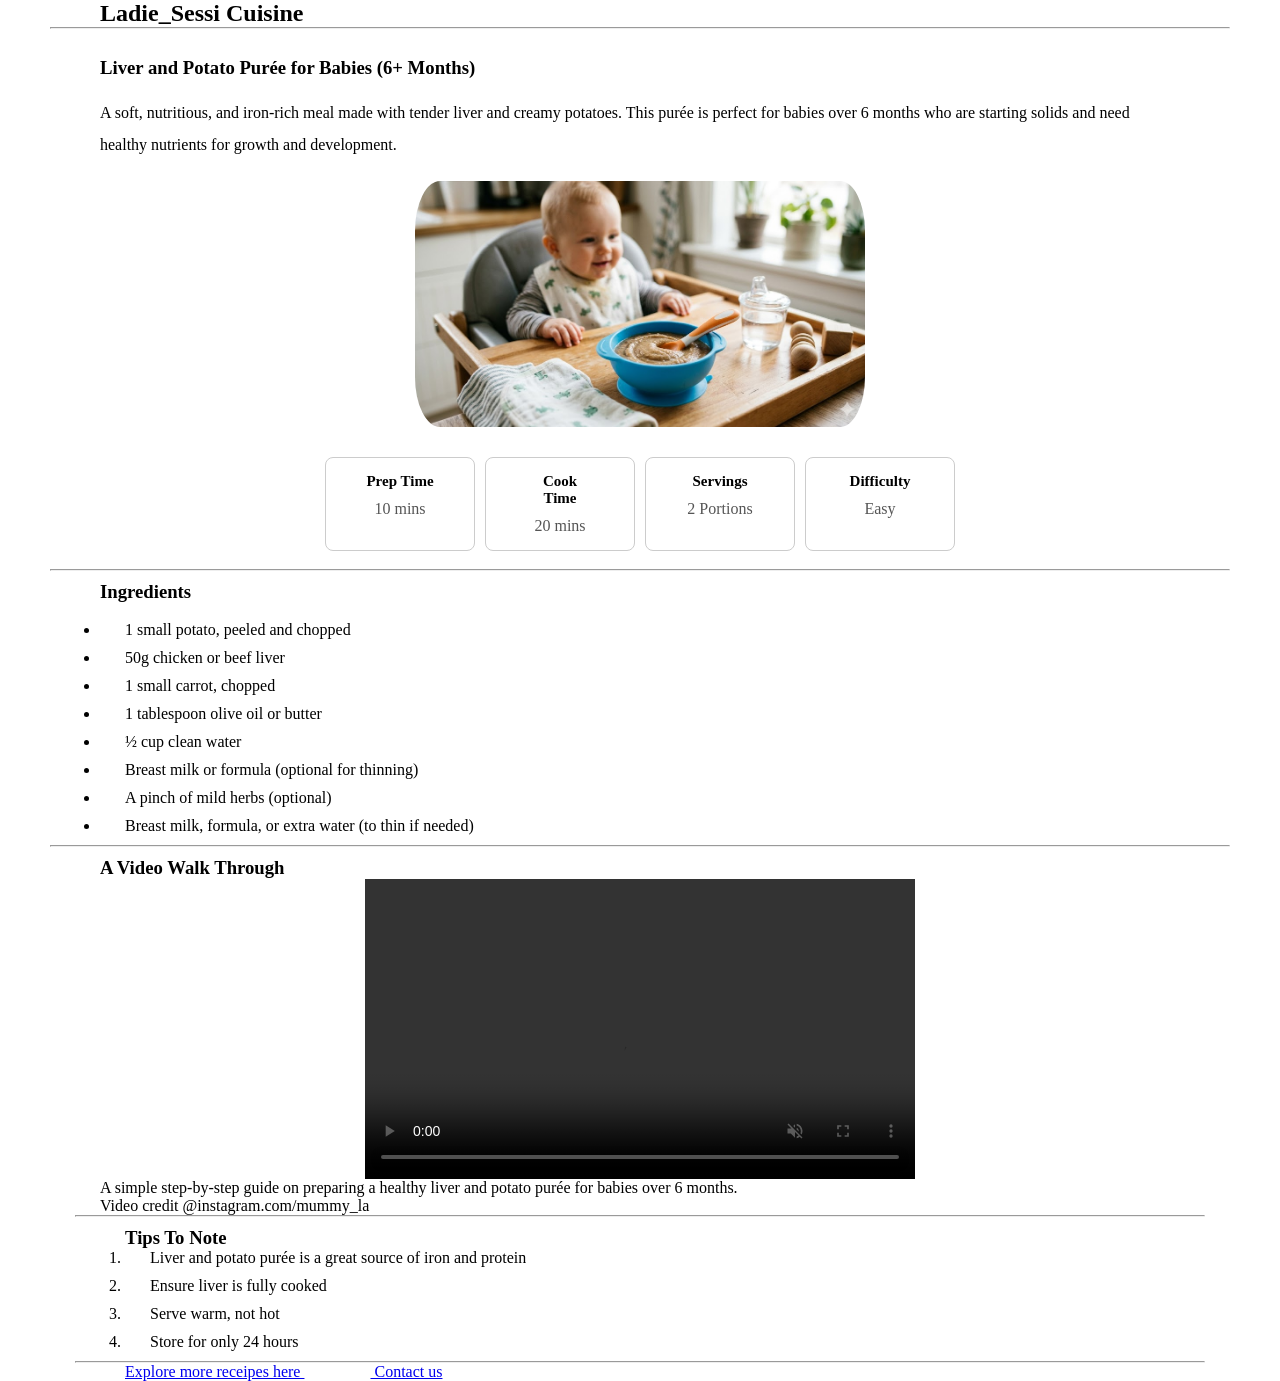
==== index.html @ ff2efc79 "Add the index, styles and assets files" ====
<!DOCTYPE html>
<html lang="en">
<head>
    <meta charset="UTF-8">
    <meta name="viewport" content="width=device-width, initial-scale=1.0">
    <title>Document</title>
    <link href="./style/style.css" rel="stylesheet">
</head>
<body>

<section class="heading-container">

    <h2>Ladie_Sessi Cuisine</h2>
   
</section>
<hr>

<br>

<section class="inter-font">  
<h3 class="heading">Liver and Potato Purée for Babies (6+ Months)</h3>
<br>
<p class="paragraph">A soft, nutritious, and iron-rich meal made with tender liver and creamy potatoes. 
This purée is perfect for babies over 6 months who are starting solids and need healthy nutrients
for growth and development.</p>

<img src="./assets/puree2.jpg" alt="puree image" class="img">


<div class="details ">

    <div class="box">
        <h3>Prep Time</h3>
        <p>10 mins</p>
    </div>

    <div class="box">
        <h3>Cook Time</h3>
        <p>20 mins</p>
    </div>

    <div class="box">
        <h3>Servings</h3>
        <p>2 Portions</p>
    </div>

    <div class="box">
        <h3>Difficulty</h3>
        <p>Easy</p>
    </div>
</div>
</section> 

<br>
<hr>

<section >
    <h3 class="heading">Ingredients</h3>
<br>
    <ul>
        <li>1 small potato, peeled and chopped</li>
        <li>50g chicken or beef liver</li>
        <li>1 small carrot, chopped</li>
        <li>1 tablespoon olive oil or butter</li>
        <li>½ cup clean water</li>
        <li>Breast milk or formula (optional for thinning)</li>
        <li>A pinch of mild herbs (optional)</li>
        <li>Breast milk, formula, or extra water (to thin if needed)</li>
    </ul>
</section>
<hr>

<section>
   
<h3 class="heading">A Video Walk Through</h3>


<video width="500" controls autoplay muted loop>
    <source src="./assets/puree.mp4.mp4" type="video/mp4">
   
</video>


<p class="video-caption">
    A simple step-by-step guide on preparing a healthy liver and potato purée for babies over 6 months.
<br>
Video credit @instagram.com/mummy_la
</p>

<hr>


<section>
   
    <h3 class="heading">Tips To Note</h3>

 <ol>
        <li>Liver and potato purée is a great source of iron and protein</li>
        <li>Ensure liver is fully cooked</li>
        <li>Serve warm, not hot</li>
        <li>Store for only 24 hours</li>
        
    </ol>
</section>

<hr>

<section>
 <a href="#more_recipe">Explore more receipes here
    </a>&emsp;<a href="#contact_us">
      Contact us
    </a>
</section>

      
</body>
</html>
---- style/style.css ----
*{
  box-sizing: border-box;
  padding: 0 25px;
  margin: 0;
}

/* Headings */

.heading {
  font-family: 'Times New Roman';
  font-weight: 700;
  font-style: semi-bold;
  padding-top: 10px;
}

.paragraph {
  font-family: 'Times New Roman';
  font-weight: 400;
  font-style: normal;
  line-height: 2;
}

/* Image */

.img{
  width:500px;
  height:auto;
   display: block;
  border-radius: 50px;
  display: block;
  margin: 20px auto; 
  }


  /* video */

  video {
    height: 300px; /* Set your desired height here */
    width: 600px;   /* This ensures the video doesn't look stretched */
    display: block;
    margin: 0 auto;
}

/* Lists */
li{
  margin-bottom: 10px;
}

ul{
  margin-bottom: 10px;
}

/* Box Part */
.details{
    display: flex;
    gap: 10px;
    justify-content: center;
    margin-top: 30px;
}


.box{
    border: 1px solid #ccc;
    padding: 15px;
    width: 150px;
    text-align: center;
    border-radius: 8px;
}

.box h3{
    margin: 0;
    font-size: 15px;
}

.box p{
    margin-top: 10px;
    color: #555;
}
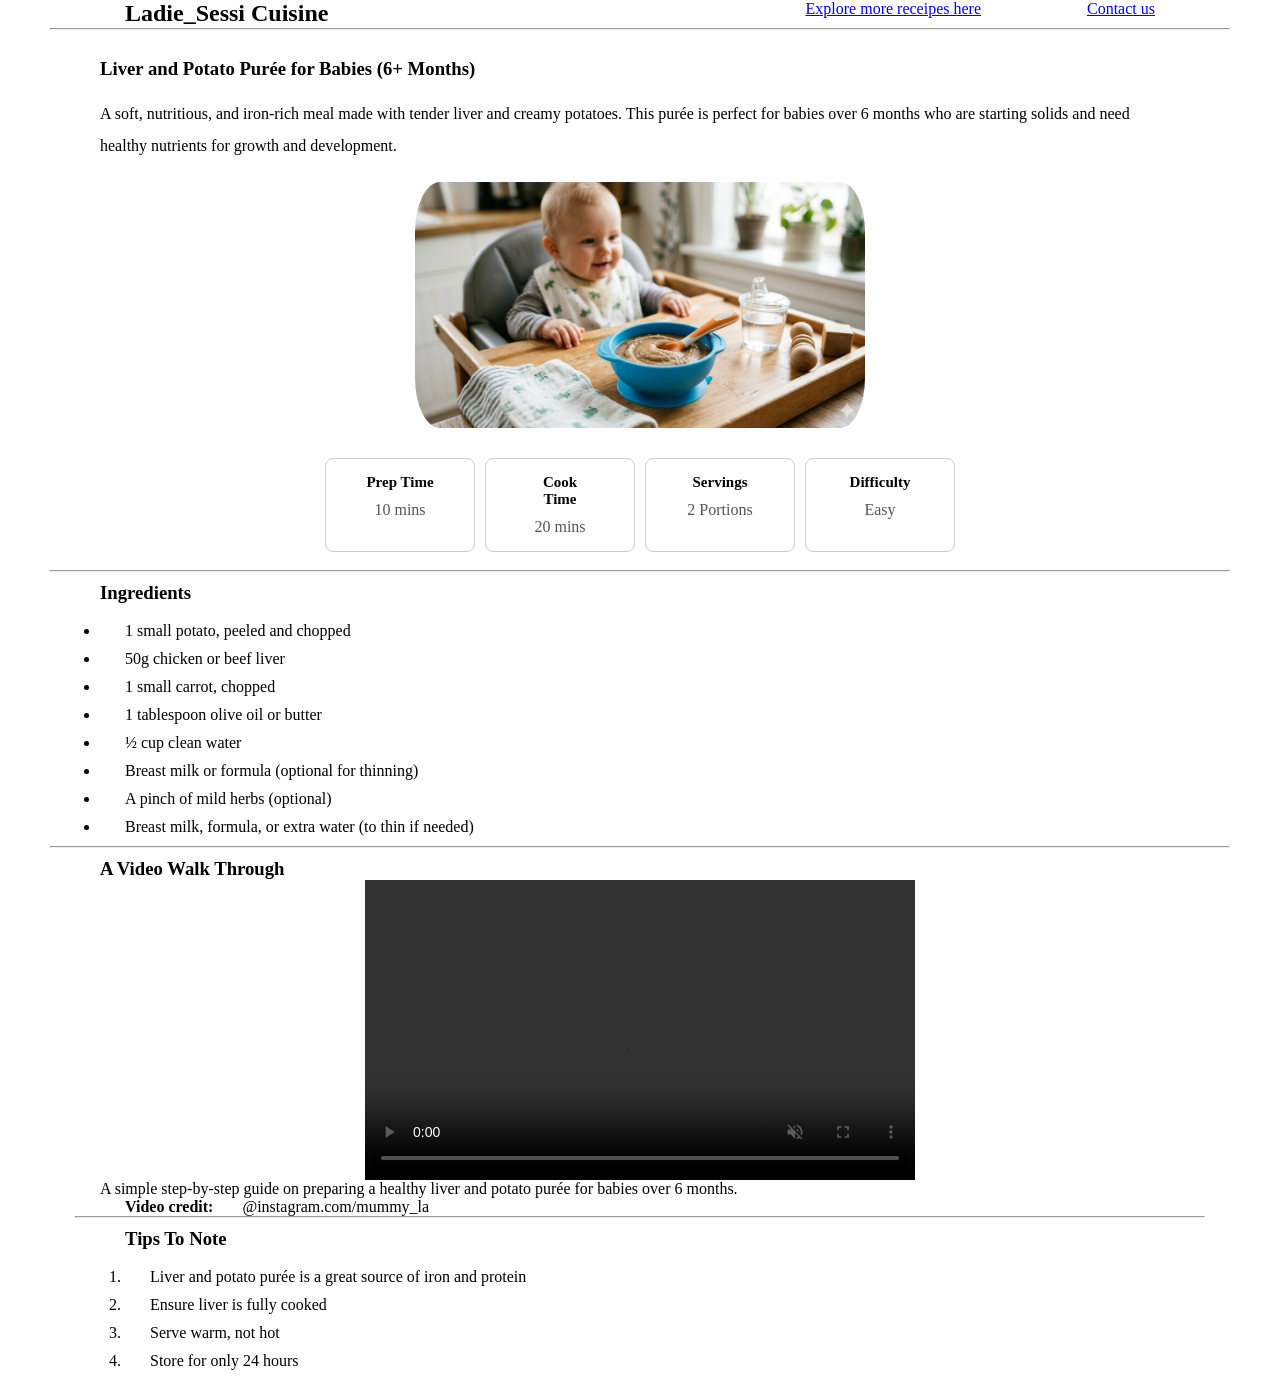
==== commit 22ba1571: "Update index.html and style.css" ====
--- a/index.html
+++ b/index.html
@@ -8,10 +8,15 @@
 </head>
 <body>
 
-<section class="heading-container">
-
+<section class>
+<div class="company-name">
     <h2>Ladie_Sessi Cuisine</h2>
-   
+    </div>
+    <div class="contact-details">
+      <a href="#more_recipe">Explore more receipes here
+    </a>&emsp;<a href="#contact_us">
+      Contact us   </a>
+     </div>
 </section>
 <hr>
 
@@ -83,8 +88,11 @@
 
 <p class="video-caption">
     A simple step-by-step guide on preparing a healthy liver and potato purée for babies over 6 months.
-<br>
-Video credit @instagram.com/mummy_la
+
+    <br>
+
+<b>Video credit:</b> @instagram.com/mummy_la
+
 </p>
 
 <hr>
@@ -93,7 +101,7 @@
 <section>
    
     <h3 class="heading">Tips To Note</h3>
-
+<br>
  <ol>
         <li>Liver and potato purée is a great source of iron and protein</li>
         <li>Ensure liver is fully cooked</li>
@@ -102,16 +110,6 @@
         
     </ol>
 </section>
-
-<hr>
-
-<section>
- <a href="#more_recipe">Explore more receipes here
-    </a>&emsp;<a href="#contact_us">
-      Contact us
-    </a>
-</section>
-
-      
+     
 </body>
 </html>
--- a/style/style.css
+++ b/style/style.css
@@ -5,6 +5,20 @@
 }
 
 /* Headings */
+.company-name{
+  display: flex;
+  justify-content: left;
+  gap: 20px;
+  position : absolute;
+}
+
+.contact-details{
+  display: flex;
+  justify-content: right;
+  gap: 20px;
+  position : relative;
+  margin-bottom: 10px;
+}
 
 .heading {
   font-family: 'Times New Roman';
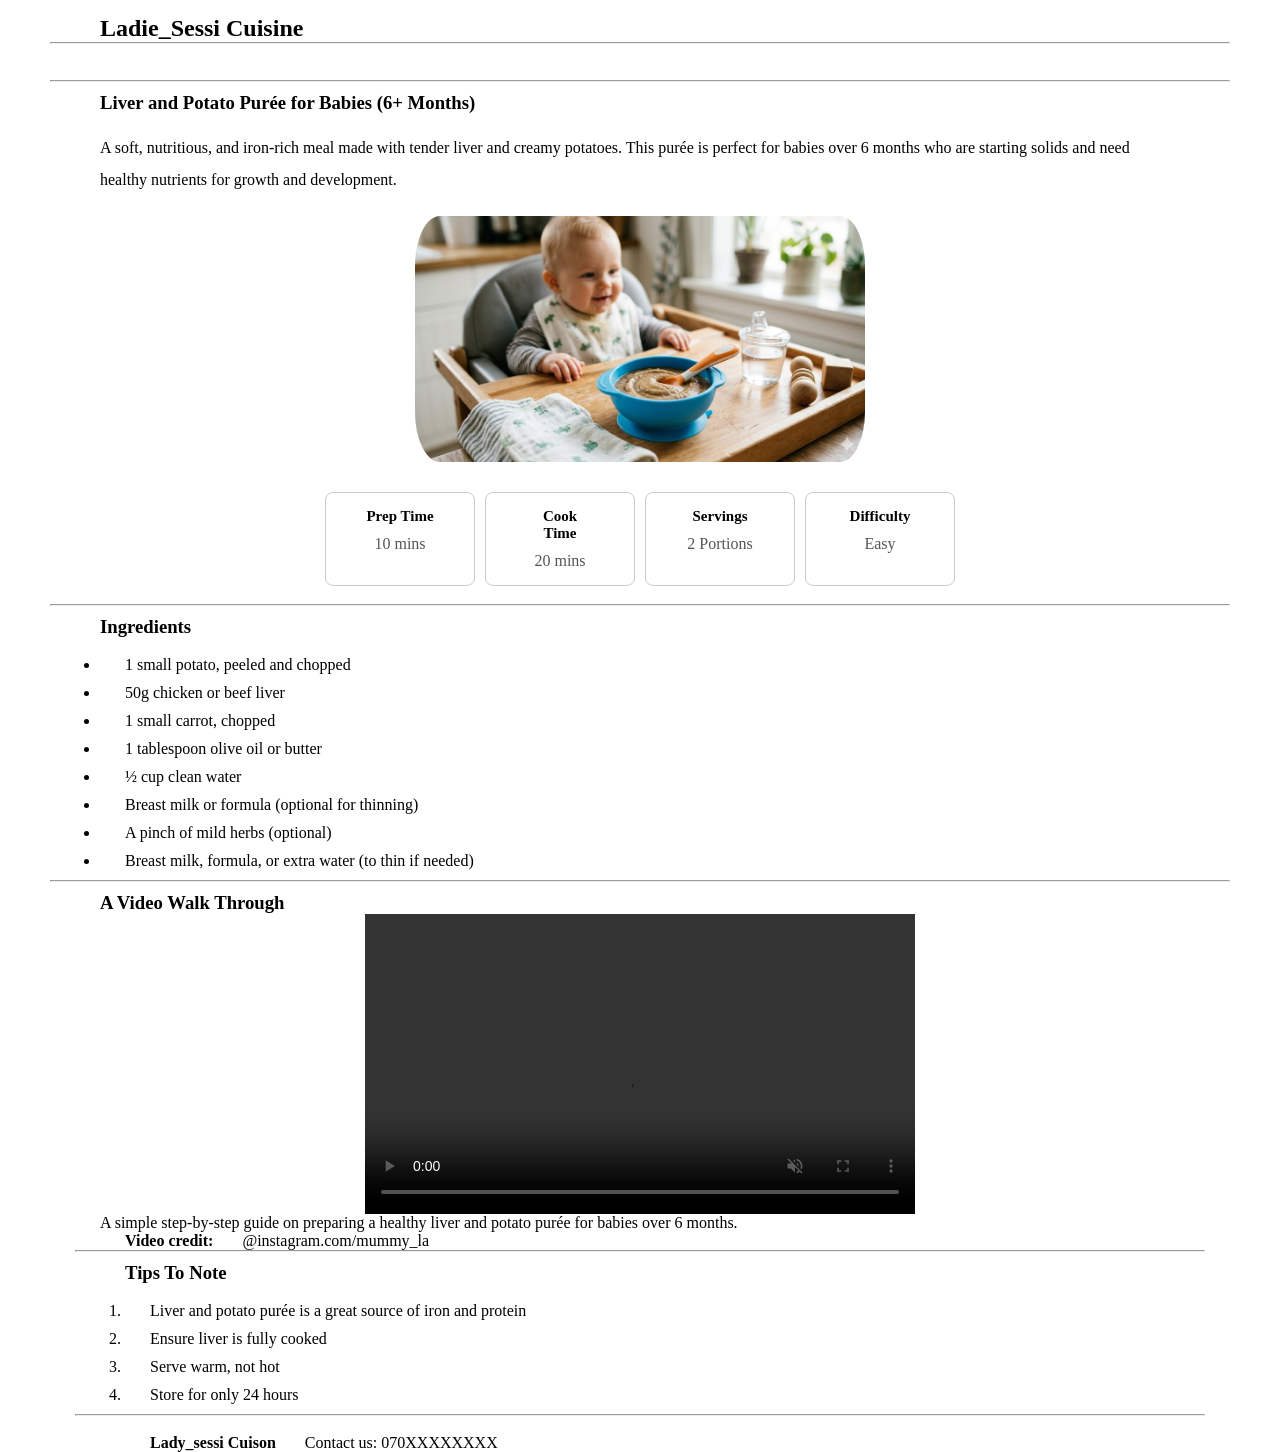
==== commit 45e38f9a: "Rework the index and style files" ====
--- a/index.html
+++ b/index.html
@@ -8,20 +8,16 @@
 </head>
 <body>
 
-<section class>
-<div class="company-name">
-    <h2>Ladie_Sessi Cuisine</h2>
-    </div>
-    <div class="contact-details">
-      <a href="#more_recipe">Explore more receipes here
-    </a>&emsp;<a href="#contact_us">
-      Contact us   </a>
-     </div>
-</section>
+<header >
+    <h2 class="company-name">Ladie_Sessi Cuisine</h2>
+     
+</header>
+
 <hr>
 
 <br>
-
+<br>
+<hr>
 <section class="inter-font">  
 <h3 class="heading">Liver and Potato Purée for Babies (6+ Months)</h3>
 <br>
@@ -110,6 +106,16 @@
         
     </ol>
 </section>
+
+<hr>
+<br>
+<footer>
+    <p>
+        <b>Lady_sessi Cuison</b>  Contact us: 070XXXXXXXX
+       </p> 
+    
+     
+</footer>
      
 </body>
 </html>
--- a/style/style.css
+++ b/style/style.css
@@ -9,16 +9,9 @@
   display: flex;
   justify-content: left;
   gap: 20px;
-  position : absolute;
+  margin-top: 15px;
 }
 
-.contact-details{
-  display: flex;
-  justify-content: right;
-  gap: 20px;
-  position : relative;
-  margin-bottom: 10px;
-}
 
 .heading {
   font-family: 'Times New Roman';
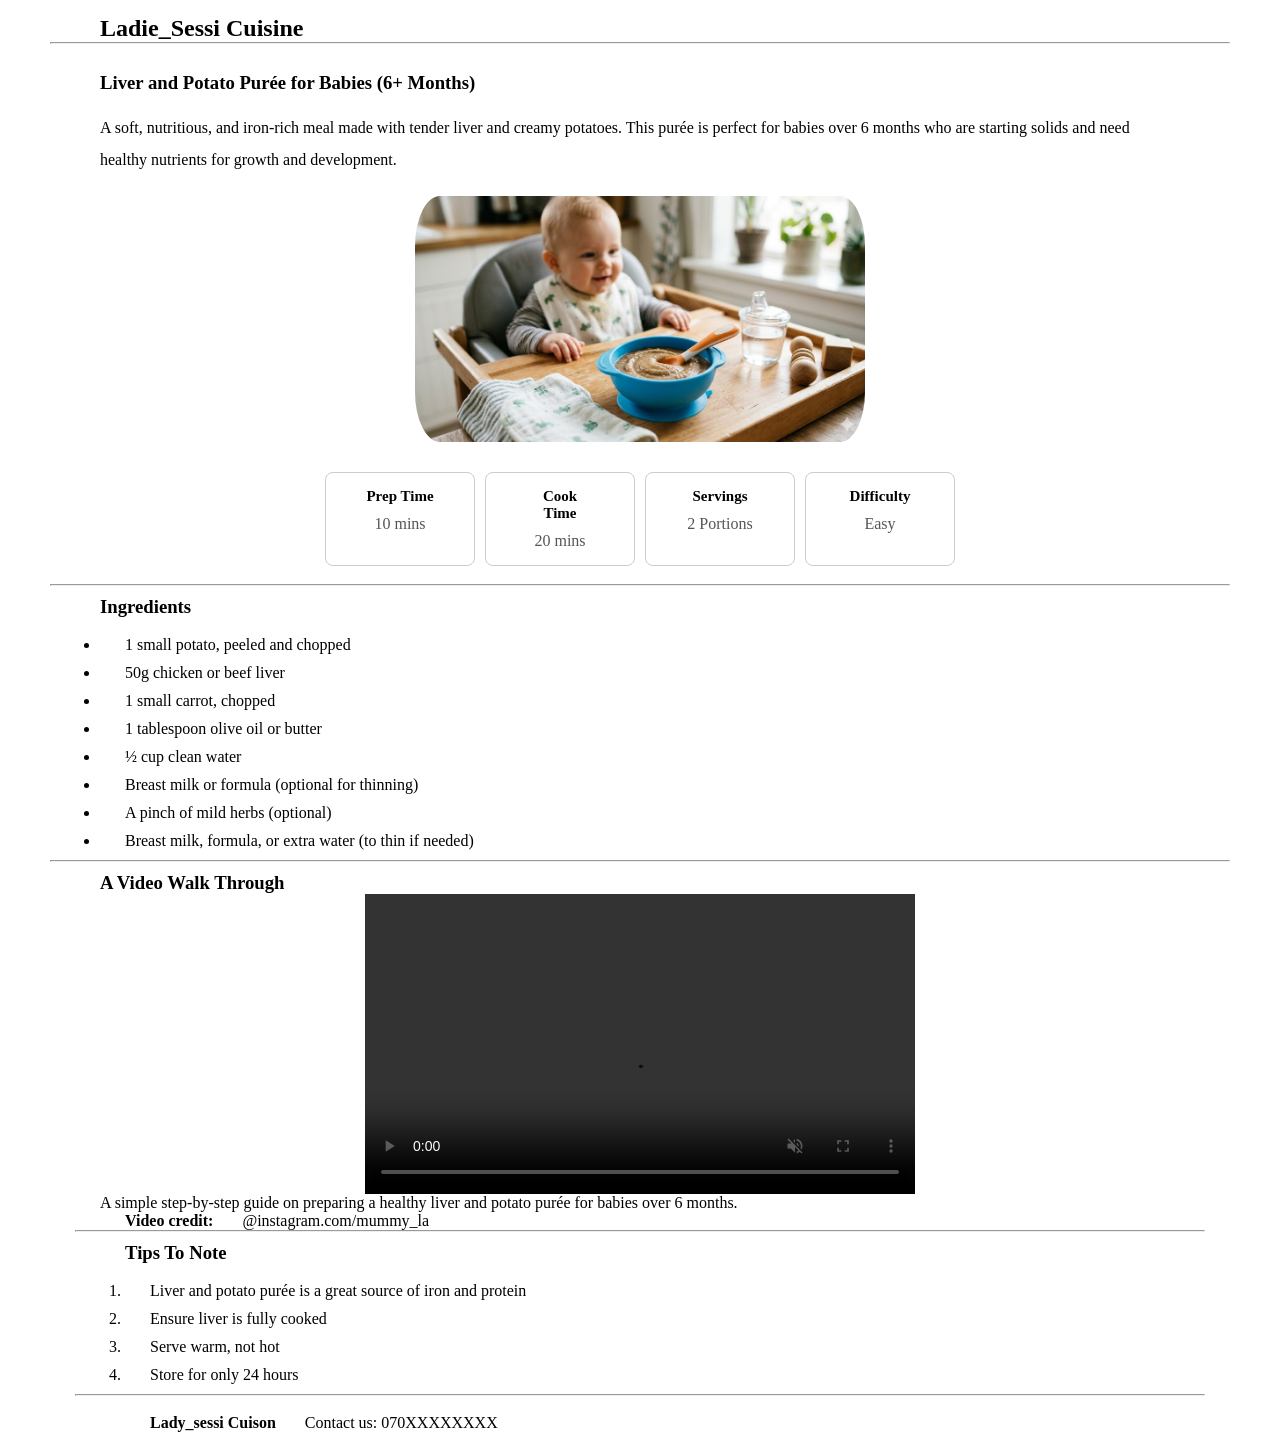
==== commit 3558dc1c: "update readme" ====
--- a/index.html
+++ b/index.html
@@ -14,13 +14,13 @@
 </header>
 
 <hr>
+<br>
+
+<section class="inter-font">  
+<h3 class="heading">Liver and Potato Purée for Babies (6+ Months)</h3>
 
 <br>
-<br>
-<hr>
-<section class="inter-font">  
-<h3 class="heading">Liver and Potato Purée for Babies (6+ Months)</h3>
-<br>
+
 <p class="paragraph">A soft, nutritious, and iron-rich meal made with tender liver and creamy potatoes. 
 This purée is perfect for babies over 6 months who are starting solids and need healthy nutrients
 for growth and development.</p>
